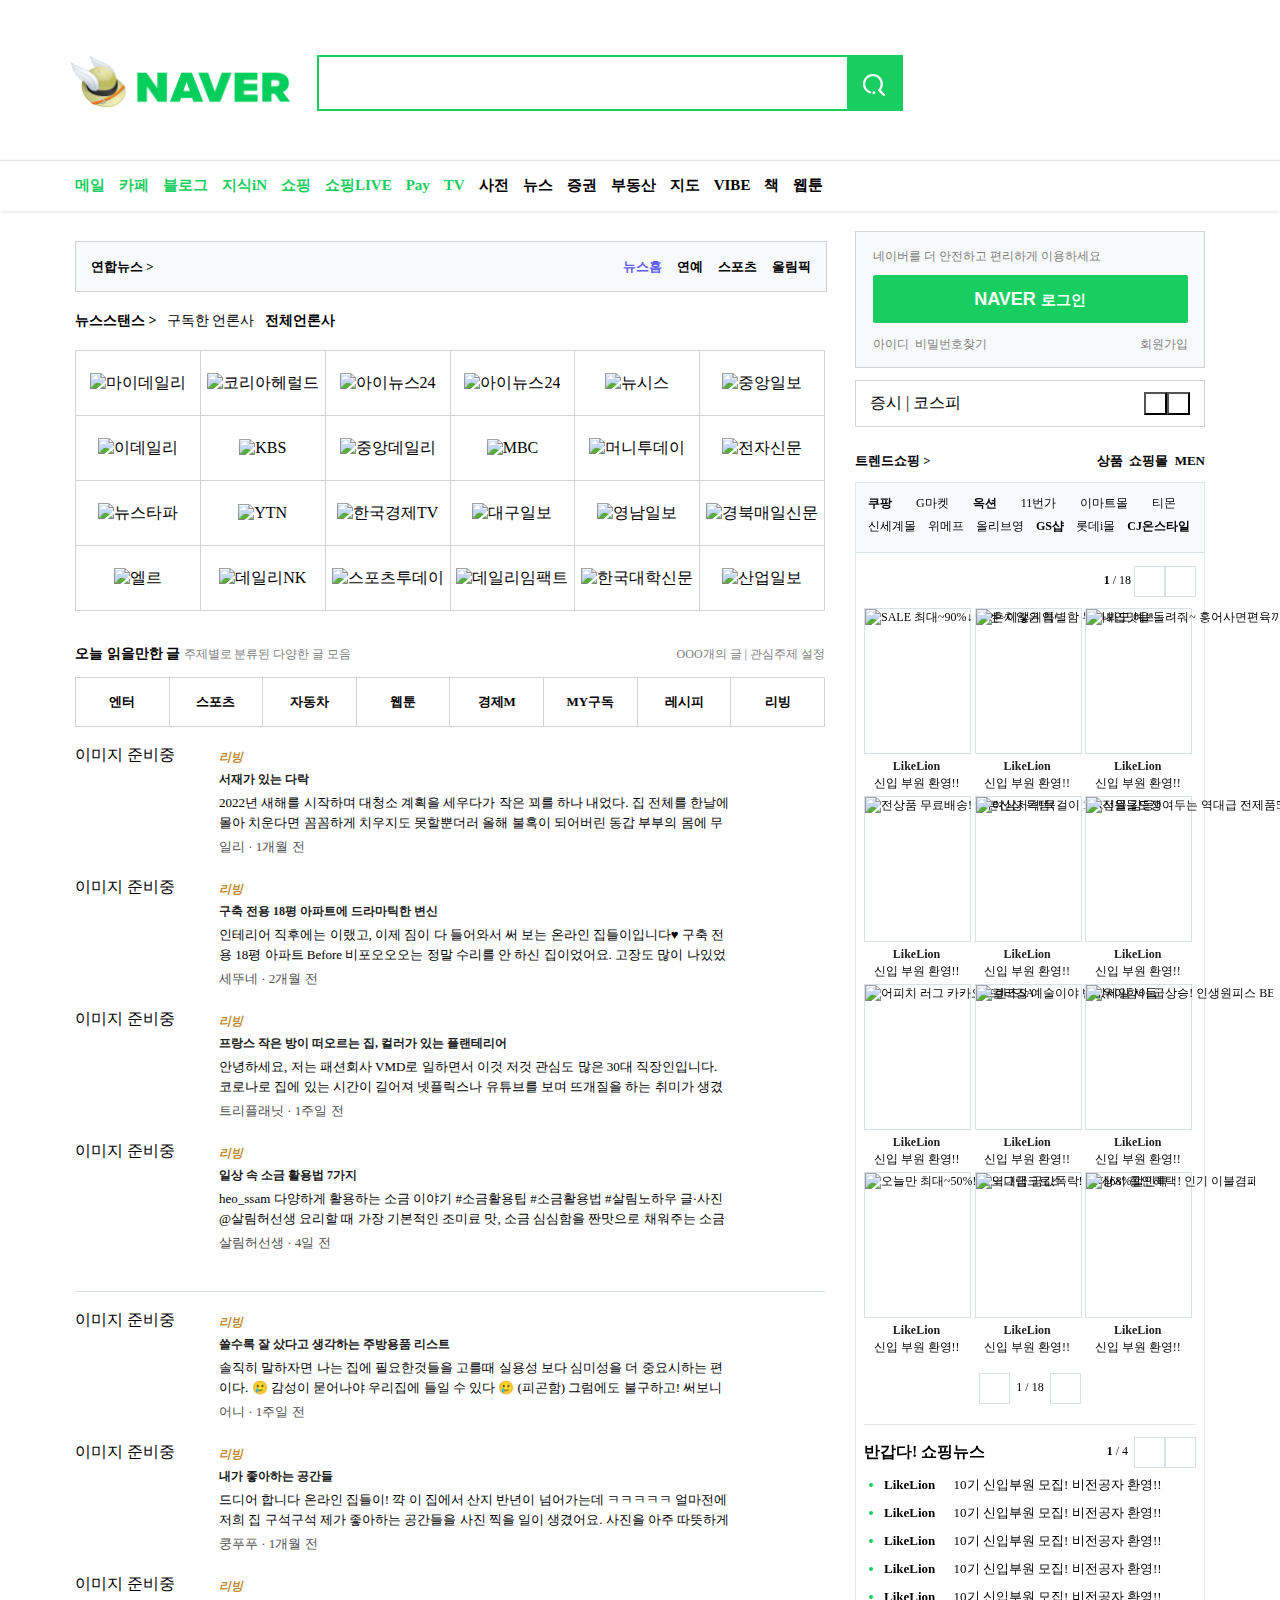
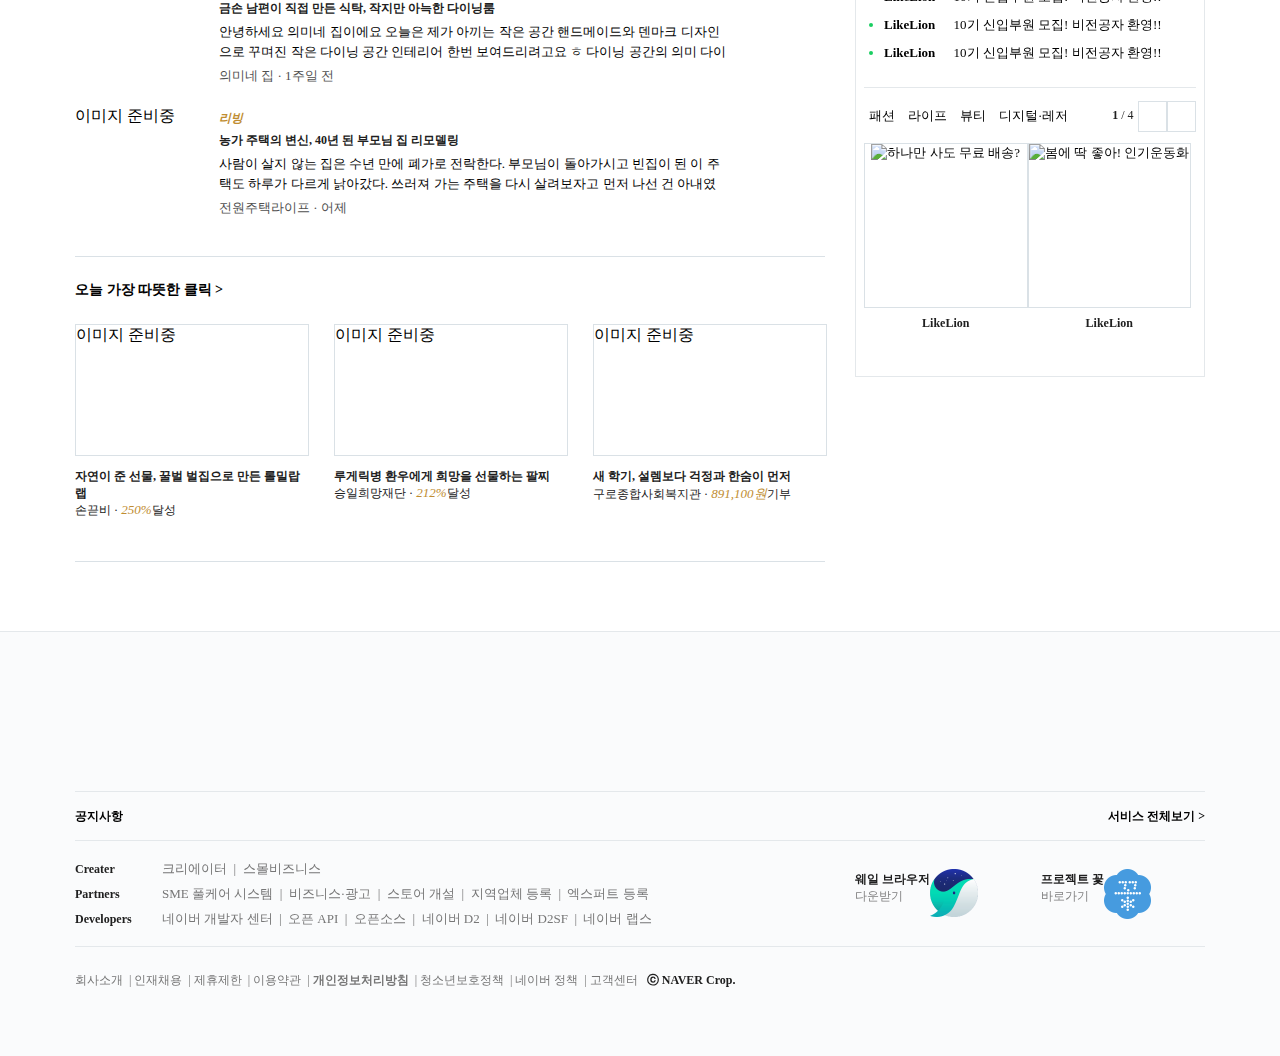
==== index.html @ 1a57a0af "footer underline" ====
<!DOCTYPE html>
<html lang="en">
<head>
    <meta charset="UTF-8">
    <meta http-equiv="X-UA-Compatible" content="IE=edge">
    <meta name="viewport" content="width=device-width, initial-scale=1.0">
    <link rel="stylesheet" href="/css1.css">
    <title>NAVER</title>


</head>
<body>
    <header class="inner">
        <div class="logo_search">
            <div class="logo">
                <img src="images/logo.png" width="222px" height="52px">
            </div>
            <div class="search_bar">
                <input type="text" class="search_input">
                <button class="search_button"><img src="images/search2.png" width="54px" height="54px"></button>
            </div>
        </div>
    </header>
    
    <nav>
        <div class="inner">
            <ul class="nav_container">
                <li class="nav_item"><a href="" style="color:#19ce60; font-weight: bold;">메일</a></li>
                <li class="nav_item"><a href="" style="color:#19ce60; font-weight: bold;">카페</a></li>
                <li class="nav_item"><a href="" style="color:#19ce60; font-weight: bold;">블로그</a></li>
                <li class="nav_item"><a href="" style="color:#19ce60; font-weight: bold;">지식iN</a></li>
                <li class="nav_item"><a href="" style="color:#19ce60; font-weight: bold;">쇼핑</a></li>
                <li class="nav_item"><a href="" style="color:#19ce60; font-weight: bold;">쇼핑LIVE</a></li>
                <li class="nav_item"><a href="" style="color:#19ce60; font-weight: bold;">Pay</a></li>
                <li class="nav_item"><a href="" style="color:#19ce60; font-weight: bold;">TV</a></li>
                <li class="nav_item"><a href="">사전</a></li>
                <li class="nav_item"><a href="">뉴스</a></li>
                <li class="nav_item"><a href="">증권</a></li>
                <li class="nav_item"><a href="">부동산</a></li>
                <li class="nav_item"><a href="">지도</a></li>
                <li class="nav_item"><a href="">VIBE</a></li>
                <li class="nav_item"><a href="">책</a></li>
                <li class="nav_item"><a href="">웹툰</a></li>
            </ul>
        </div>
    </nav>

    <section class="inner">
        <article class="article-left">
            <div class="headline-news">
                <div style="margin: 15px; font-weight: bold;">
                    연합뉴스 >
                </div>
                <div class="headline-menu-container">
                    <ul>
                        <li class="headline-menu"><a href="" style="color: rgb(94, 94, 248);">뉴스홈</a></li>
                        <li class="headline-menu"><a href="">연예</a></li>
                        <li class="headline-menu"><a href="">스포츠</a></li>
                        <li class="headline-menu"><a href="">올림픽</a></li>
                    </ul>
                </div>
            </div>
            <div class="newsstance">
                <a href="">뉴스스탠스 > &nbsp;</a> <a href="">구독한 언론사 &nbsp;</a> <a href="">전체언론사</a>
            </div>
            <div>
                <table class="news-table">
                    <tr>
                       <td><a href=""><img src="https://s.pstatic.net/static/newsstand/2020/logo/light/0604/117.png" height="20" alt="마이데일리" class="news_logo"></a></td><td><a href=""><img src="https://s.pstatic.net/static/newsstand/2020/logo/light/0604/044.png" height="20" alt="코리아헤럴드" class="news_logo"></a></td><td><a href=""><img src="https://s.pstatic.net/static/newsstand/2020/logo/light/0604/031.png" height="20" alt="아이뉴스24" class="news_logo"></a></td><td><a href=""><img src="https://s.pstatic.net/static/newsstand/2020/logo/light/0604/031.png" height="20" alt="아이뉴스24" class="news_logo"></a></td><td><a href=""><img src="https://s.pstatic.net/static/newsstand/2020/logo/light/0604/003.png" height="20" alt="뉴시스" class="news_logo"></a></td><td><a href=""><img src="https://s.pstatic.net/static/newsstand/up/2021/0824/nsd115034872.png" height="20" alt="중앙일보" class="news_logo"></a></td>
                    </tr>
                    <tr>
                        <td><a href=""><img src="https://s.pstatic.net/static/newsstand/2020/logo/light/0604/018.png" height="20" alt="이데일리" class="news_logo"></a></td><td><a href=""><img src="https://s.pstatic.net/static/newsstand/2020/logo/light/0604/056.png" height="20" alt="KBS" class="news_logo"></a></td><td><a href=""><img src="https://s.pstatic.net/static/newsstand/2020/logo/light/0604/330.png" height="20" alt="중앙데일리" class="news_logo"></a></td><td><a href=""><img src="https://s.pstatic.net/static/newsstand/2020/logo/light/0604/214.png" height="20" alt="MBC" class="news_logo"></a></td><td><a href=""><img src="https://s.pstatic.net/static/newsstand/2020/logo/light/0604/008.png" height="20" alt="머니투데이" class="news_logo"></a></td><td><a href=""><img src="https://s.pstatic.net/static/newsstand/2020/logo/light/0604/030.png" height="20" alt="전자신문" class="news_logo"></a></td>
                    </tr>
                    <tr>
                        <td><a href=""><img src="https://s.pstatic.net/static/newsstand/2020/logo/light/0604/930.png" height="20" alt="뉴스타파" class="news_logo"></a></td><td><a href=""><img src="https://s.pstatic.net/static/newsstand/2020/logo/light/0604/052.png" height="20" alt="YTN" class="news_logo"></a></td><td><a href=""><img src="https://s.pstatic.net/static/newsstand/2020/logo/light/0604/215.png" height="20" alt="한국경제TV" class="news_logo"></a></td><td><a href=""><img src="https://s.pstatic.net/static/newsstand/2020/logo/light/0604/936.png" height="20" alt="대구일보" class="news_logo"></a></td><td><a href=""><img src="https://s.pstatic.net/static/newsstand/2020/logo/light/0604/385.png" height="20" alt="영남일보" class="news_logo"></a></td><td><a href=""><img src="https://s.pstatic.net/static/newsstand/2020/logo/light/0604/907.png" height="20" alt="경북매일신문" class="news_logo"></a></td>
                    </tr>
                    <tr>
                        <td><a href=""><img src="https://s.pstatic.net/static/newsstand/2020/logo/light/0604/354.png" height="20" alt="엘르" class="news_logo"></a></td><td><a href=""><img src="https://s.pstatic.net/static/newsstand/2020/logo/light/0604/991.png" height="20" alt="데일리NK" class="news_logo"></a></td><td><a href=""><img src="https://s.pstatic.net/static/newsstand/2020/logo/light/0604/940.png" height="20" alt="스포츠투데이" class="news_logo"></a></td><td><a href=""><img src="https://s.pstatic.net/static/newsstand/up/2021/0819/nsd151219656.png" height="20" alt="데일리임팩트" class="news_logo"></a></td><td><a href=""><img src="https://s.pstatic.net/static/newsstand/2020/logo/light/0604/384.png" height="20" alt="한국대학신문" class="news_logo"></a></td><td><a href=""><img src="https://s.pstatic.net/static/newsstand/2020/logo/light/0604/808.png" height="20" alt="산업일보" class="news_logo"></a></td>
                    </tr>
                </table>
                <!-- <table class="news-table-over">
                    <tr>
                        <a><td><button>구독</button><button>기사보기</button></td></a><a><td></td></a><a><td></td></a><a><td></td></a><a><td></td></a><a><td></td></a>
                    </tr>
                    <tr>
                        <a><td></td></a><a><td></td></a><a><td></td></a><a><td></td></a><a><td></td></a><a><td></td></a>
                    </tr>
                    <tr>
                        <a><td></td></a><a><td></td></a><a><td></td></a><a><td></td></a><a><td></td></a><a><td></td></a>
                    </tr>
                    <tr>
                        <a><td></td></a><a><td></td></a><a><td></td></a><a><td></td></a><a><td></td></a><a><td></td></a>
                    </tr>
                </table> -->
            </div>
            <div class="theme-post">
                <div class="theme-title">
                    <p><strong>오늘 읽을만한 글</strong> <small style="color:#808080;">주제별로 분류된 다양한 글 모음</small></p>
                    <div>
                        <span>OOO개의 글 | </span> <a href="">관심주제 설정</a>
                    </div>
                </div>
                <div>
                    <table class="theme-link">
                        <tr>
                            <td><a href="">엔터</a></td><td><a href="">스포츠</a></td><td><a href="">자동차</a></td><td><a href="">웹툰</a></td><td><a href="">경제M</a></td><td><a href="">MY구독</a></td><td><a href="">레시피</a></td><td><a href="">리빙</a></td>
                        </tr>
                    </table>
                </div>

                <div class="theme-container">
                    <div class="theme-list-wrap">
                        <div class="theme-item">
                            <div class="theme-thumb"><a href=""><img src="https://s.pstatic.net/dthumb.phinf/?src=%22https%3A%2F%2Fs.pstatic.net%2Fshop.phinf%2F20220306_240%2F1646565724147TA6ne_JPEG%2F750_4.jpg%22&amp;type=nf340_228" alt="서재가 있는 다락" width="170" height="114" onerror="this.outerHTML='<span class=\'pm_noimg\'><span class=\'noimg_text\'>이미지 준비중</span></span>'" loading="lazy"></a></div>
                            <a href=""><div class="theme-info">
                                <em class="theme-category">리빙</em>
                                <strong class="title">서재가 있는 다락</strong>
                                <p class="info-contents">2022년 새해를 시작하며 대청소 계획을 세우다가 작은 꾀를 하나 내었다. 집 전체를 한날에 몰아 치운다면 꼼꼼하게 치우지도 못할뿐더러 올해 불혹이 되어버린 동갑 부부의 몸에 무리가 갈 것이 빤 한일. 하여, 1월 한 달간 모든 주말의 하루를 청소의 날로 지정하고 층별로 나눠 청소를 하는 계획이다. 불과 1년 전의 불같은 성격의 나였다면 그런 긴 계획은 생</p>
                                <div class="source-box">
                                    <span class="source-inner">일리 ·</span>
                                    <span class="date">1개월 전</span>
                                </div>
                            </div></a>
                        </div>

                        <div class="theme-item">
                            <div class="theme-thumb"><a href=""><img src="https://s.pstatic.net/dthumb.phinf/?src=%22https%3A%2F%2Fs.pstatic.net%2Fshop.phinf%2F20220228_220%2F1646055186152j78HI_JPEG%2F336_48.jpg%22&amp;type=nf340_228" alt="구축 전용 18평 아파트의 드라마틱한 변신" width="170" height="114" onerror="this.outerHTML='<span class=\'pm_noimg\'><span class=\'noimg_text\'>이미지 준비중</span></span>'" loading="lazy"></a></div>
                            <a href=""><div class="theme-info">
                                <em class="theme-category">리빙</em>
                                <strong class="title">구축 전용 18평 아파트에 드라마틱한 변신</strong>
                                <p class="info-contents">인테리어 직후에는 이랬고, 이제 짐이 다 들어와서 써 보는 온라인 집들이입니다♥ 구축 전용 18평 아파트 Before 비포오오오는 정말 수리를 안 하신 집이었어요. 고장도 많이 나있었고, 지금까지 고치고 있습니다^^;; 구축 사실 때 주의할 점들도 다른 포스팅에 있으니 호옥시라도 구축 매수 예정이신 분들은 주의사항 열심히 찾아보시길 바랍니다!! 작지만 힐링</p>
                                <div class="source-box">
                                    <span class="source-inner">세뚜네 ·</span>
                                    <span class="date">2개월 전</span>
                                </div>
                            </div></a>
                        </div>

                        <div class="theme-item">
                            <div class="theme-thumb"><a href=""><img src="https://s.pstatic.net/dthumb.phinf/?src=%22https%3A%2F%2Fs.pstatic.net%2Fshop.phinf%2F20220306_80%2F1646564006684PDlHa_JPEG%2F336_14.jpg%22&amp;type=nf340_228" alt="프랑스 작은 방이 떠오르는 집, 컬러가 있는 플랜테리어" width="170" height="114" onerror="this.outerHTML='<span class=\'pm_noimg\'><span class=\'noimg_text\'>이미지 준비중</span></span>'" loading="lazy"></a></div>
                            <a href=""><div class="theme-info">
                                <em class="theme-category">리빙</em>
                                <strong class="title">프랑스 작은 방이 떠오르는 집, 컬러가 있는 플랜테리어</strong>
                                <p class="info-contents">안녕하세요, 저는 패션회사 VMD로 일하면서 이것 저것 관심도 많은 30대 직장인입니다. 코로나로 집에 있는 시간이 길어져 넷플릭스나 유튜브를 보며 뜨개질을 하는 취미가 생겼어요. 유튜브도 운영하고 있어서 간간히 영상편집도 하고요.· Life with Trees · 프랑스 작은 방이 떠오르는 집, 좋아하는 색 가득! 플랜테리어컬러감</p>
                                <div class="source-box">
                                    <span class="source-inner">트리플래닛 ·</span>
                                    <span class="date">1주일 전</span>
                                </div>
                            </div></a>
                        </div>

                        <div class="theme-item">
                            <div class="theme-thumb"><a href=""><img src="https://s.pstatic.net/dthumb.phinf/?src=%22https%3A%2F%2Fs.pstatic.net%2Fshop.phinf%2F20220306_13%2F1646567129464LXXah_JPEG%2F750_10.jpg%22&amp;type=nf340_228" alt="일상 속 소금 활용법 7가지" width="170" height="114" onerror="this.outerHTML='<span class=\'pm_noimg\'><span class=\'noimg_text\'>이미지 준비중</span></span>'" loading="lazy"></a></div>
                            <a href=""><div class="theme-info">
                                <em class="theme-category">리빙</em>
                                <strong class="title">일상 속 소금 활용법 7가지</strong>
                                <p class="info-contents">heo_ssam 다양하게 활용하는 소금 이야기 #소금활용팁 #소금활용법 #살림노하우 글·사진 @살림허선생 요리할 때 가장 기본적인 조미료 맛, 소금 심심함을 짠맛으로 채워주는 소금은 한식에서 빠질 수 없는 조미료예요. 김치를 만들 때도 물론이고, 소금은 음식의 간을 맞추는 데만 사용되는 것이 아니라 다양한 곳에서 활용하기 좋아요. 제가 살림과 일상 속에서 </p>
                                <div class="source-box">
                                    <span class="source-inner">살림허선생 ·</span>
                                    <span class="date">4일 전</span>
                                </div>
                            </div></a>
                        </div>
                    </div>

                    <div class="theme-list-wrap">
                        <div class="theme-item">
                            <div class="theme-thumb"><a href=""><img src="https://s.pstatic.net/dthumb.phinf/?src=%22https%3A%2F%2Fs.pstatic.net%2Fshop.phinf%2F20220306_88%2F1646565848551xdt0M_JPEG%2F336_20.jpg%22&amp;type=nf340_228" alt="쓸수록 잘 샀다고 생각하는 주방용품 리스트" width="170" height="114" onerror="this.outerHTML='<span class=\'pm_noimg\'><span class=\'noimg_text\'>이미지 준비중</span></span>'" loading="lazy"></a></div>
                            <a href=""><div class="theme-info">
                                <em class="theme-category">리빙</em>
                                <strong class="title">쓸수록 잘 샀다고 생각하는 주방용품 리스트</strong>
                                <p class="info-contents">솔직히 말하자면 나는 집에 필요한것들을 고를때 실용성 보다 심미성을 더 중요시하는 편이다. 🥲 감성이 묻어나야 우리집에 들일 수 있다 🥲 (피곤함) 그럼에도 불구하고! 써보니 실용성도 좋아서 "쓸수록 잘샀다"고 생각하는 #내돈내산 #감성가득 주방용품 5개를 꼽아봤다 🤍 에바솔로 소테팬, 소스팬 화이트팬을 찾아해매다 구매하게 된 에바솔로 소스, 소테..</p>
                                <div class="source-box">
                                    <span class="source-inner">어니 ·</span>
                                    <span class="date">1주일 전</span>
                                </div>
                            </div></a>
                        </div>

                        <div class="theme-item">
                            <div class="theme-thumb"><a href=""><img src="https://s.pstatic.net/dthumb.phinf/?src=%22https%3A%2F%2Fs.pstatic.net%2Fshop.phinf%2F20220306_249%2F1646493509564bW1XY_JPEG%2F750_7.jpg%22&amp;type=nf340_228" alt="내가 좋아하는 공간들" width="170" height="114" onerror="this.outerHTML='<span class=\'pm_noimg\'><span class=\'noimg_text\'>이미지 준비중</span></span>'" loading="lazy"></a></div>
                            <a href=""><div class="theme-info">
                                <em class="theme-category">리빙</em>
                                <strong class="title">내가 좋아하는 공간들</strong>
                                <p class="info-contents">드디어 합니다 온라인 집들이! 꺅 이 집에서 산지 반년이 넘어가는데 ㅋㅋㅋㅋㅋ 얼마전에 저희 집 구석구석 제가 좋아하는 공간들을 사진 찍을 일이 생겼어요. 사진을 아주 따뜻하게 잘 찍는 동생덕분에 이쁜 사진들로 늦게나마 온라인 집들이를 할 수 있게되었습니다 와아아아아아~~~! 안방&amp;안방 화장실 안방은 전체적으로 베이지톤이에요. 바닥이 베이지니까 자연스럽게 </p>
                                <div class="source-box">
                                    <span class="source-inner">쿵푸푸 ·</span>
                                    <span class="date">1개월 전</span>
                                </div>
                            </div></a>
                        </div>

                        <div class="theme-item">
                            <div class="theme-thumb"><a href=""><img src="https://s.pstatic.net/dthumb.phinf/?src=%22https%3A%2F%2Fs.pstatic.net%2Fshop.phinf%2F20220305_65%2F1646481754287Oq75a_JPEG%2F336_12.jpg%22&amp;type=nf340_228" alt="금손 남편이 직접 만든 식탁, 작지만 아늑한 다이닝룸  " width="170" height="114" onerror="this.outerHTML='<span class=\'pm_noimg\'><span class=\'noimg_text\'>이미지 준비중</span></span>'" loading="lazy"></a></div>
                            <a href=""><div class="theme-info">
                                <em class="theme-category">리빙</em>
                                <strong class="title">금손 남편이 직접 만든 식탁, 작지만 아늑한 다이닝룸</strong>
                                <p class="info-contents">안녕하세요 의미네 집이에요 오늘은 제가 아끼는 작은 공간 핸드메이드와 덴마크 디자인으로 꾸며진 작은 다이닝 공간 인테리어 한번 보여드리려고요 ㅎ 다이닝 공간의 의미 다이닝 공간은 여러분들에게 어떤 의미인가요? 사실 저희 부부는 맞벌이에 여러가지 사정으로 바쁘다보니 많은 시간을 함께하지 못하는 편이에요 그래서 하루 일과를 끝마치고 돌아와 함께하는 저녁식사에.</p>
                                <div class="source-box">
                                    <span class="source-inner">의미네 집 ·</span>
                                    <span class="date">1주일 전</span>
                                </div>
                            </div></a>
                        </div>

                        <div class="theme-item">
                            <div class="theme-thumb"><a href=""><img src="https://s.pstatic.net/dthumb.phinf/?src=%22https%3A%2F%2Fs.pstatic.net%2Fshop.phinf%2F20220305_93%2F1646489198169Kwu0H_JPEG%2F336_13.jpg%22&amp;type=nf340_228" alt="농가 주택의 변신, 40년 된 부모님 집 리모델링 " width="170" height="114" onerror="this.outerHTML='<span class=\'pm_noimg\'><span class=\'noimg_text\'>이미지 준비중</span></span>'" loading="lazy"></a></div>
                            <a href=""><div class="theme-info">
                                <em class="theme-category">리빙</em>
                                <strong class="title">농가 주택의 변신, 40년 된 부모님 집 리모델링</strong>
                                <p class="info-contents">사람이 살지 않는 집은 수년 만에 폐가로 전락한다. 부모님이 돌아가시고 빈집이 된 이 주택도 하루가 다르게 낡아갔다. 쓰러져 가는 주택을 다시 살려보자고 먼저 나선 건 아내였다. 글 사진 백홍기 기자 취재협조 더하우스 인테리어HOUSE NOTE DATA 위치 전북 정읍시 입암면 건축구조 중량 목구조 건축규모 단층 주택 대지면적 1200.00㎡(362</p>
                                <div class="source-box">
                                    <span class="source-inner">전원주택라이프 ·</span>
                                    <span class="date">어제</span>
                                </div>
                            </div></a>
                        </div>
                    </div>

                    <div class="theme-bottom-title">
                        <a href="">오늘 가장 따뜻한 클릭 > </a>
                    </div>
                    <div class="theme-bottom-media">
                        <a href=""><div class="media-contents">
                            <div class="media-thumb">
                                <img src="https://happybean-phinf.pstatic.net/20220223_160/1645606051084pq2s6_JPEG/mm.jpg?type=f464_260" alt="자연이 준 선물, 꿀벌 벌집으로 만든 롤밀랍랩" width="232" height="130" onerror="this.outerHTML='<span class=\'pm_noimg\'><span class=\'noimg_text\'>이미지 준비중</span></span>'">
                            </div>
                            <div class="media-info">
                                <stong class="title">자연이 준 선물, 꿀벌 벌집으로 만든 롤밀랍랩</stong>
                                <div>
                                <span>손끋비 ·</span>
                                <em>250%</em><span>달성</span>
                                </div>
                            </div>
                        </div></a>
                        <a href=""><div class="media-contents">
                            <div class="media-thumb">
                                <img src="https://happybean-phinf.pstatic.net/20220303_197/1646276317897ltxcu_JPEG/EBB8B8ED-A4ECB4EB-28129.jpg?type=f464_260" alt="루게릭병 환우에게 희망을 선물하는 팔찌" width="232" height="130" onerror="this.outerHTML='<span class=\'pm_noimg\'><span class=\'noimg_text\'>이미지 준비중</span></span>'">
                            </div>
                            <div class="media-info">
                                <stong class="title">루게릭병 환우에게 희망을 선물하는 팔찌</stong>
                                <div>
                                <span>승일희망재단 ·</span>
                                <em>212%</em><span>달성</span>
                                </div>
                            </div>
                        </div></a>
                        <a href=""><div class="media-contents">
                            <div class="media-thumb">
                                <img src="https://happybean-phinf.pstatic.net/20220121_129/1642725447288O0rV5_JPEG/jerry-wang-0qmXPnZKeLU-unsplash.jpg?type=f464_260" alt="새 학기, 설렘보다 걱정과 한숨이 먼저" width="232" height="130" onerror="this.outerHTML='<span class=\'pm_noimg\'><span class=\'noimg_text\'>이미지 준비중</span></span>'">
                            </div>
                            <div class="media-info">
                                <stong class="title">새 학기, 설렘보다 걱정과 한숨이 먼저</stong>
                                <div>
                                <span>구로종합사회복지관 ·</span>
                                <em>891,100원</em><span>기부</span>
                                </div>
                            </div>
                        </div></a>
                    </div>
                </div>
            </div>      
        </article>


        <article class="article-right">
            <div class="login-box">
                <div style="width:315px; height:16px; margin: 0 auto; margin-top: 16px; color: #808080;">
                    <a href="">네이버를 더 안전하고 편리하게 이용하세요</a>
                </div>
                <div class="Naver-login">
                    <a href=""><p>NAVER <small>로그인</small></p></a>
                </div>
                <div class="login-bottom">
                    <a href="" class="find">아이디 &nbsp;</a><a href="" class="find">비밀번호찾기</a>
                    <a href="" class="signup">회원가입</a>
                </div>
            </div>
            <div class="stock-box">
                <div><span>증시 | </span> <span>코스피</span></div>
                <div><button></button><button></button></div>
            </div>

            <div class="shop-header">
                <div><a href="">트렌드쇼핑 > </a></div>
                <div><a href="">상품</a>&nbsp;&nbsp;<a href="">쇼핑몰</a>&nbsp;&nbsp;<a href="">MEN</a></div>
            </div>

            <div class="shop-content">
                <div class="group-mall">
                    <div class="mall-area">
                        <a href=""><strong>쿠팡</strong></a><span class="ls12"></span><a href="">G마켓</a><span class="ls12"></span><a href=""><strong>옥션</strong></a><span class="ls12"></span><a href="">11번가</a><span class="ls12"></span><a href="">이마트몰</a><span class="ls12"></span><a href="">티몬</a>
                    </div>
                    <div class="mall-area">
                        <a href="">신세계몰</a><span class="ls6"></span><a href="">위메프</a><span class="ls6"></span><a href="">올리브영</a><span class="ls6"></span><a href=""><strong>GS샵</strong></a><span class="ls6"></span><a href="">롯데i몰</a><span class="ls6"></span><a href=""><strong>CJ온스타일</strong></a>
                    </div>
                </div>

                <div class="group-goods">
                    <div class="shop-control"><div class="num-box"><strong>1</strong> / 18</div>&nbsp;<a href="" class="page-button"></a><a href="" class="page-button"></a></div>

                    <div class="goods-item"><div class="thumb-box"><img src="https://s.pstatic.net/shopping.phinf/20220302_6/8dad4e2f-ca74-4315-aa77-19386a9f8d88.jpg?type=f214_292" lazyimg="https://s.pstatic.net/shopping.phinf/20220302_6/8dad4e2f-ca74-4315-aa77-19386a9f8d88.jpg?type=f214_292" width="107" height="146" alt="SALE 최대~90%↓ 봄엔~이렇게입어~"></div><p class="title-box"><span class="title">LikeLion</span><span>신입 부원 환영!!</span></p></div><div class="goods-item"><div class="thumb-box"><img src="https://s.pstatic.net/shopping.phinf/20220303_15/9de79d59-da58-4c23-8578-7d3eefcf5865.jpg?type=f214_292" lazyimg="https://s.pstatic.net/shopping.phinf/20220303_15/9de79d59-da58-4c23-8578-7d3eefcf5865.jpg?type=f214_292" width="107" height="146" alt="흔치않은 특별함 누가봐도 예쁘대"></div><p class="title-box"><span class="title">LikeLion</span><span>신입 부원 환영!!</span></p></div><div class="goods-item"><div class="thumb-box"><img src="https://s.pstatic.net/shopping.phinf/20220224_15/3992a5f6-4554-4141-af86-f173120015d9.jpg?type=f214_292" lazyimg="https://s.pstatic.net/shopping.phinf/20220224_15/3992a5f6-4554-4141-af86-f173120015d9.jpg?type=f214_292" width="107" height="146" alt="내입맛을 돌려줘~ 홍어사면편육까지"></div><p class="title-box"><span class="title">LikeLion</span><span>신입 부원 환영!!</span></p></div>
                    <div class="goods-item"><div class="thumb-box"><img src="https://s.pstatic.net/shopping.phinf/20220304_5/c6a8b86f-1f51-4e2d-bf5f-b2055b45d054.jpg?type=f214_292" lazyimg="https://s.pstatic.net/shopping.phinf/20220304_5/c6a8b86f-1f51-4e2d-bf5f-b2055b45d054.jpg?type=f214_292" width="107" height="146" alt="전상품 무료배송! 예쁜신상 득템해~"></div><p class="title-box"><span class="title">LikeLion</span><span>신입 부원 환영!!</span></p></div><div class="goods-item"><div class="thumb-box"><img src="https://s.pstatic.net/shopping.phinf/20220303_8/eca6dd4f-569a-4336-852b-55674bbc08a4.jpg?type=f214_292" lazyimg="https://s.pstatic.net/shopping.phinf/20220303_8/eca6dd4f-569a-4336-852b-55674bbc08a4.jpg?type=f214_292" width="107" height="146" alt="여심저격!목걸이 14K선물 감동이야"></div><p class="title-box"><span class="title">LikeLion</span><span>신입 부원 환영!!</span></p></div><div class="goods-item"><div class="thumb-box"><img src="https://s.pstatic.net/shopping.phinf/20220211_13/bab079c9-5d22-4242-9e74-8fb6f9840cfc.jpg?type=f214_292" width="107" height="146" alt="직원들도쟁여두는 역대급 전제품50%"></div><p class="title-box"><span class="title">LikeLion</span><span>신입 부원 환영!!</span></p></div>
                    <div class="goods-item"><div class="thumb-box"><img src="https://s.pstatic.net/shopping.phinf/20220217_27/662178f1-1b94-49d7-ad19-38f8d6b5bdd5.jpg?type=f214_292" lazyimg="https://s.pstatic.net/shopping.phinf/20220217_27/662178f1-1b94-49d7-ad19-38f8d6b5bdd5.jpg?type=f214_292" width="107" height="146" alt="어피치 러그 카카오프렌즈SALE"></div><p class="title-box"><span class="title">LikeLion</span><span>신입 부원 환영!!</span></p></div><div class="goods-item"><div class="thumb-box"><img src="https://s.pstatic.net/shopping.phinf/20220228_13/8b7ddda9-ee29-42aa-8d08-e48093b6686e.jpg?type=f214_292" width="107" height="146" alt="컬러감 예술이야 반값세일 서둘러~"></div><p class="title-box"><span class="title">LikeLion</span><span>신입 부원 환영!!</span></p></div><div class="goods-item"><div class="thumb-box"><img src="https://s.pstatic.net/shopping.phinf/20220304_10/0f971ad2-e2ee-4bfe-85de-8c2c75713a4c.jpg?type=f214_292" lazyimg="https://s.pstatic.net/shopping.phinf/20220304_10/0f971ad2-e2ee-4bfe-85de-8c2c75713a4c.jpg?type=f214_292" width="107" height="146" alt="우아함이 급상승! 인생원피스 BEST"></div><p class="title-box"><span class="title">LikeLion</span><span>신입 부원 환영!!</span></p></div>
                    <div class="goods-item"><div class="thumb-box"><img src="https://s.pstatic.net/shopping.phinf/20220204_5/3386da39-3104-4ee4-8a5d-b2b2e6164820.jpg?type=f214_292" width="107" height="146" alt="오늘만 최대~50%! 모노그램크로스백"></div><p class="title-box"><span class="title">LikeLion</span><span>신입 부원 환영!!</span></p></div><div class="goods-item"><div class="thumb-box"><img src="https://s.pstatic.net/shopping.phinf/20220225_27/c3e14907-7dbb-4951-a785-02887ca1d1f9.jpg?type=f214_292" width="107" height="146" alt="역대급 금값폭락! 최대68%할인특가!"></div><p class="title-box"><span class="title">LikeLion</span><span>신입 부원 환영!!</span></p></div><div class="goods-item"><div class="thumb-box"><img src="https://s.pstatic.net/shopping.phinf/20220124_7/efc76d4b-23cf-4f3b-a552-a17b2908cdc0.jpg?type=f214_292" width="107" height="146" alt="상시 할인혜택! 인기 이불겸패드"></div><p class="title-box"><span class="title">LikeLion</span><span>신입 부원 환영!!</span></p></div>

                    <div class="shop-page"><a href="" class="page-button"></a><div class="num-box"> &nbsp; 1 / 18 &nbsp;</div> <a href="" class="page-button"></a></div>
                </div>

                <div class="group-event">
                    <div class="event-title">
                        <div><strong>반갑다! 쇼핑뉴스</strong></div>
                        <div class="event-control"><div class="num-box"> <strong>1</strong> / 4 &nbsp;</div><a href="" class="page-button"></a><a href="" class="page-button"></a></div>
                    </div>
                    <ul>
                        <li class="event-list"><a href=""><strong>LikeLion</strong>  <span>10기 신입부원 모집! 비전공자 환영!!</span> </a></li>
                        <li class="event-list"><a href=""><strong>LikeLion</strong>  <span>10기 신입부원 모집! 비전공자 환영!!</span> </a></li>
                        <li class="event-list"><a href=""><strong>LikeLion</strong>  <span>10기 신입부원 모집! 비전공자 환영!!</span> </a></li>
                        <li class="event-list"><a href=""><strong>LikeLion</strong>  <span>10기 신입부원 모집! 비전공자 환영!!</span> </a></li>
                        <li class="event-list"><a href=""><strong>LikeLion</strong>  <span>10기 신입부원 모집! 비전공자 환영!!</span> </a></li>
                        <li class="event-list"><a href=""><strong>LikeLion</strong>  <span>10기 신입부원 모집! 비전공자 환영!!</span> </a></li>
                        <li class="event-list"><a href=""><strong>LikeLion</strong>  <span>10기 신입부원 모집! 비전공자 환영!!</span> </a></li>
                    </ul>
                </div>

                <div class="group-plus">
                    <div class="plus-title">
                        <div class="plus-category">
                            <a href="">패션</a><a href="">라이프</a><a href="">뷰티</a><a href="">디지털·레저</a>
                        </div>
                        <div class="event-control"><div class="num-box"> <strong>1</strong> / 4 &nbsp;</div><a href="" class="page-button"></a><a href="" class="page-button"></a></div>
                    </div>
                    <div class="plus-area">
                        <div class="plus-item"><img src="https://s.pstatic.net/shopping.phinf/20220218_2/d33ae608-8e6e-47e0-ab3e-5b47d2d07873.jpg" lazyimg="https://s.pstatic.net/shopping.phinf/20220218_2/d33ae608-8e6e-47e0-ab3e-5b47d2d07873.jpg" width="163" height="163" alt="하나만 사도 무료 배송?"></div>
                        <span class="title">LikeLion</span>
                    </div>
                    <div class="plus-area">
                        <div class="plus-item"><img src="https://s.pstatic.net/shopping.phinf/20220304_2/449fbc61-20ee-4de0-b6ac-01b3bc7d3c76.jpg" lazyimg="https://s.pstatic.net/shopping.phinf/20220304_2/449fbc61-20ee-4de0-b6ac-01b3bc7d3c76.jpg" width="163" height="163" alt="봄에 딱 좋아! 인기운동화"></div>
                        <span class="title">LikeLion</span>
                    </div>
                </div>
            </div>
        </article>
    </section>

    <footer>
        <div class="footer-inner">
            <div class="ad"></div>
            <div class="notice-area"><a href="">공지사항</a> <a href="">서비스 전체보기 ></a></div>
            <div class="partner-box-wrap">
                <div class="partner-box">
                    <h3 class="title">Creater</h3>
                    <a href="">크리에이터&nbsp;&nbsp;</a>
                    <a href="">|&nbsp;&nbsp;스몰비즈니스</a>
                </div>
                <div class="partner-box">
                    <h3 class="title">Partners</h3>
                    <a href="">SME 풀케어 시스템&nbsp;&nbsp;</a>
                    <a href="">|&nbsp;&nbsp;비즈니스·광고&nbsp;&nbsp;</a>
                    <a href="">|&nbsp;&nbsp;스토어 개설&nbsp;&nbsp;</a>
                    <a href="">|&nbsp;&nbsp;지역업체 등록&nbsp;&nbsp;</a>
                    <a href="">|&nbsp;&nbsp;엑스퍼트 등록</a>
                </div>
                <div class="partner-box">
                    <h3 class="title">Developers</h3>
                    <a href="">네이버 개발자 센터&nbsp;&nbsp;</a>
                    <a href="">|&nbsp;&nbsp;오픈 API&nbsp;&nbsp;</a>
                    <a href="">|&nbsp;&nbsp;오픈소스&nbsp;&nbsp;</a>
                    <a href="">|&nbsp;&nbsp;네이버 D2&nbsp;&nbsp;</a>
                    <a href="">|&nbsp;&nbsp;네이버 D2SF&nbsp;&nbsp;</a>
                    <a href="">|&nbsp;&nbsp;네이버 랩스&nbsp;&nbsp;</a>
                </div>
            </div>

            <div class="service-wrap">
                <div class="service-box">
                    <div><strong class="title">웨일 브라우저</strong><a href="">다운받기</a></div>
                    <a href=""><img src="[data-uri]" alt="웨일" width="48" height="48"></a>
                </div>
                <div class="service-box">
                    <div><strong class="title">프로젝트 꽃</strong><a href="">바로가기</a></div>
                    <a href=""><img src="[data-uri]" alt="꽃" width="47" height="50"></a>
                </div>
            </div>

            <div class="crop-area">
                <a href="">회사소개&nbsp;</a>
                <a href="">|&nbsp;인재채용&nbsp;</a>
                <a href="">|&nbsp;제휴제한&nbsp;</a>
                <a href="">|&nbsp;이용약관&nbsp;</a>
                <a href="">|&nbsp;<strong>개인정보처리방침</strong>&nbsp;</a>
                <a href="">|&nbsp;청소년보호정책&nbsp;</a>
                <a href="">|&nbsp;네이버 정책&nbsp;</a>
                <a href="">|&nbsp;고객센터&nbsp;</a>
                <a href="" style="color:#202020;">&nbsp;<strong>ⓒ NAVER Crop.</strong></a>
            </div>
        </div>
    </footer>
</body>
</html>
---- css1.css ----
body {
    width: 100%;
    /* height: 100vh; */
    border: 0;
    margin: 0;
    padding: 0;
}

.inner {
    width: 1130px;
    margin: 0 auto;
    position: relative;
}

header {
    height: 160px;
    position: relative;
    margin-bottom: 20px;

}

nav{
    height: 50px;
    position: relative;
    box-shadow: 0 1px 3px 0 rgb(0 0 0 / 12%);
    border-top: 1px solid #e4e8eb;
}

section {
    width: 1190px;
    height: 2000px;
    position: relative;
}

footer {
    height: 424px;
    background-color: #fafbfc;
    border-top: 1px solid #e4e8eb;
    margin-top: 20px;
}

.logo_search {
    height: 55px;
    width: 1000px;
    position: absolute;
    top: 50%;
    left: 50%;
    margin-top: -25px;
    margin-left: -570px;
    
}

a {
    text-decoration: none;
}
a:link{
    color:#000;
}
a:visited{
    color:#000;
}

.logo {
    float: left;
    margin-right: 25px;
}

.search_bar {
    height: 52px;
    width: 582px;
    border: 2px solid #19ce60;
    background: #fff;
    float: left;
}

.search_input {
    font-size: 25px;
    width: 325px;
    padding: 10px;
    border: 0px;
    outline: none;
    float: left;
}

.search_button {
    width: 54px;
    height: 54px;
    border: 0px;
    background: #19ce60;
    outline: none;
    float: right;
    color: #fff;
    padding: 0;
    margin: 0 auto;
}

.nav_container {
    margin: 0;
    padding: 0;
    background-color: none;
    list-style-type: none;
    display: flex;
    flex-direction: row;
    position: absolute;
    font-weight: bold;

}

.nav_item {
    padding-top: 15px;
    padding-bottom: 15px;
    padding-right: 14px;
    cursor: pointer;
}

.nav_item a {
    text-align: center;
    text-decoration: none;
    color: black;
    font-size: 15px;
}

.article-left {
    width: 750px;
    height: 1500px;
    margin: 0;
    float:left;
}

.headline-news {
    width: 750px;
    height: 49px;
    background-color: #f7f9fa;
    border: 1px solid lightgray;
    position: relative;
    margin-top: 4%;
    display: flex;
    align-items: center;
    font-size: 13px;
}

.headline-menu-container {
    margin: 0;
    padding: 0;
    position: absolute;
    right: 0;
    
}

.headline-menu-container ul {
    list-style-type: none;
    display: flex;
}

.headline-menu {
    padding-right: 15px;
    
}

.headline-menu a {
    text-align: center;
    text-decoration: none;
    color: black;
    font-weight: bold;
}

.news-table {
    border: 1px solid lightgray;
    border-collapse: collapse;
}

 /* .news-table button {
    display: none; 
} */



.news-table td {
    width: 125px;
    height: 64px;
    border: 1px solid lightgray;
    padding: 0px;
    text-align: center;
}


/*  .news-table-over {
    
    border: 1px solid lightgray;
    border-collapse: collapse;
    position: absolute;
    background-color: #f7f9fa;
    top: 139px;
    display: none;
}

.news-table-over td{
    border: 1px solid lightgray;
    width: 124px;
    height: 64px;
    padding: 0px;
} */

.news-table td:hover {
    background-color: #f7f9fa;
}

.newsstance {
    margin: 20px 0px;
    font-size: 14px;
}
.newsstance a{
    color: #000;
}
.newsstance a:nth-child(2n+1){
    font-weight: bold;
}

.theme-post {
    height: 1500px;
}
.theme-title {
    height: 16px;
    font-size: 14px;
    display: flex;
    align-items: center;
    justify-content: space-between;
    margin-top: 35px;
    margin-bottom: 15px;
}
.theme-title a {
    font-size: 12px;
    color: #808080;
}
.theme-title div {
    font-size: 12px;
    color: #808080;
}
.theme-link {
    border: 1px solid lightgray;
    border-collapse: collapse;
    font-size: 13px;
    font-weight: bold;
}
.theme-link td{
    width: 93px;
    height: 48px;
    border: 1px solid lightgray;
    padding: 0px;
    text-align: center;
}
.theme-link td a {
    color: #000;
    display: block;
    line-height: 48px;
}
.theme-link td:nth-child(1) a:hover{
    color: #e65da0;
}
.theme-link td:nth-child(2) a:hover{
    color: #0147b5;
}
.theme-link td:nth-child(3) a:hover{
    color: #4a94e1;
}
.theme-link td:nth-child(4) a:hover{
    color: #66c971;
}
.theme-link td:nth-child(5) a:hover{
    color: #35ae5e;
}
.theme-link td:nth-child(6) a:hover{
    color: #5290ff;
}
.theme-link td:nth-child(7) a:hover{
    color: #ebaa00;
}
.theme-link td:nth-child(8) a:hover{
    color: #c08d31;
}

.theme-container{
    height: 1500px;

}
.theme-list-wrap{
    height: 546px;
    border-bottom: 1px solid #dae1e6;
    /* padding: 18px 0px; */
}

.theme-item{
    width: 750px;
    height: 114px;
    display: flex;
    margin-top: 18px;
}

.theme-thumb{
    width: 170px;
    height: 114px;
}
.theme-info{
    width: 559px;
    height: 106px;
    display: block;
    font-size: 13px;
    overflow: hidden;
    margin-left: 20px;
    padding: 4px 47px 0px 0px;
}
.theme-info em{
    color: #c08d31;
    font-weight: 700;
    font-size: 12px;
    margin-bottom: 5px;
}
.theme-info strong:hover{
    text-decoration: underline;
}

.theme-category{
    display: block;
}
.info-contents{
    width: 512px;
    height: 40px;
    overflow: hidden;
    text-overflow: ellipsis;
    margin: 0px;
    line-height: 20px;
    max-height: 40px;
    margin-top: 5px;
    font-size: 13px;
}
.source-box{
    margin-top: 5px;
    color: #505050;
}

.theme-bottom-title{
    height:25px;
    padding: 24px 0px 0px;
    font-size: 14px;
    font-weight: 700;
}
.theme-bottom-title :hover{
    text-decoration: underline;
}
.theme-bottom-media {
    height: 195px;
    padding: 18px 0px 42px;
    color: #202020;
    display: flex;
    border-bottom: 1px solid #dae1e6;
    justify-content: space-between;
}
.media-contents{
    width: 232px;
    height: 205px;
}
.media-thumb{
    width:232px;
    height: 130px;
    border: 1px solid #dae1e6;
}
.media-info{
    display: block;
    padding: 12px 0px 0px;
    font-size: 13px;
}
.media-info span{
    font-size: 12px;
    color: #202020;
}
.media-info em{
    color: #c08d31;
}

/* 오른쪽 */
.article-right{
    margin:0;
    height: 2000px;
    width: 350px;
    float: right;
}

.login-box {
    background-color: #f7f9fa;
    border: 1px solid lightgray;
    height: 135px;
    margin-top: 20px;
    font-size: 12px;
}

.Naver-login {
    width: 315px;
    height: 48px;
    background-color: #19ce60;
    font-size: 18px;
    font-weight: 700;
    font-family: -apple-system, BlinkMacSystemFont, 'Segoe UI', Roboto, Oxygen, Ubuntu, Cantarell, 'Open Sans', 'Helvetica Neue', sans-serif;
    text-align: center;
    color: #fff;
    margin: 0 auto;
    border-radius: 2px;
    line-height: 48px;
}
.Naver-login p {
    margin: 0;
    margin-top: 11px;
}
.login-box a {
    text-decoration: none;
    color: #808080;
}
.Naver-login a {
    text-decoration: none;
    color: #fff;
}

.login-bottom {
    width: 315px;
    height: 16px;
    margin: 0 auto;
    margin-top: 13px;
}

.signup {
    float: right;
}

.stock-box{
    height: 45px;
    border: 1px solid lightgray;
    margin: 12px 0px;
    display: flex;
    align-items: center;
    justify-content: space-between;
    padding: 0px 14px;
}

.stock-box button{
    width: 23px;
    height: 23px;
    background-color: #fff;
}

.shop-header {
    display: flex;
    height: 19px;
    padding: 12px 0px;
    align-items: center;
    justify-content: space-between;
    font-size: 13px;
    font-weight: bold;
}

.shop-header a{
    color: #000;
}

.shop-content{
    height: 1493px;
    border: 1px solid #e4e8eb;
    position: sticky;
    top: -650px;
}
.group-mall{
    height: 46px;
    background-color: #f7f9fa;
    font-size: 12px;
    border-bottom: 1px solid #dae1e6;
    padding: 12px 4px 11px 10px;
}
.mall-area{
    font-size: 12px;
    color: #202020;
    width: 330px;
    height: 23px;
    margin: 0 auto;
}
.ls6 {
    margin: 10px 6px 0px;  
}
.ls12 {
    margin: 10px 12px 0px;  
}
.group-goods{
    height: 809px;
    padding: 40px 8px 22px;
    font-size: 12px;
    position: relative;
    display: block;
}
.page-button {
    width: 29px;
    height: 29px;
    background-color: #fff;
    border: 1px solid #dae1e6;
    display: inline-block;
}
.shop-control{
    position: absolute;
    top:13px;
    right: 8px;
    display: flex;
}
.num-box {
    /* float: left; */
    height: 29px;
    line-height: 29px;
    font-size: 12px;
}
.thumb-box {
    width: 105px;
    height: 144px;
    margin: 10px 0px 0px;
    border: 1px solid #dae1e6;
}
.goods-item{
    width: 105px;
    height: 183px;
    margin: 0 auto;
    float: left;
    margin-right: 5.6px;
    margin-top: 5px;
    white-space: nowrap;
}
.title-box {
    height: 32px;
    margin: 0px;
    padding: 0px;
    margin-top: 5px;
    text-align: center;
}
.goods-item span{
    height: 16px;
    display: block;
}
.title{
    font-weight: 700;
    font-size: 12px;
    color:#202020;
}
.shop-page{
    height: 29px;
    width: 332px;
    margin: 18px 0px 0px;
    text-align: center;
    position: absolute;
    bottom: 22px;
    display: flex;
    justify-content: center;
}

.group-event{
    height: 226px;
    margin: 0px 8px;
    padding: 19px 0px 17px;
    border-top: 1px solid #e4e8eb;
}
.group-event ul{
    padding-left: 20px;
}
.event-title{
    height: 16px;
    display: flex;
    align-items: center;
    justify-content: space-between;
}
.event-control{
    display: flex;
}
.event-list{
    font-size: 13px;
    height: 28px;
}
.event-list::marker{
    color: #1ace61;
}
.event-list a:hover{
    text-decoration: underline;
}
.event-list span{
    margin-left: 15px;
}

.group-plus{
    height: 188px;
    padding: 55px 0 30px;
    margin: 0 8px;
    border-top: 1px solid #e4e8eb;
    position: relative;
    display: flex;
    font-size: 13px;
}
.plus-title{
    height: 16px;
    display: flex;
    align-items: center;
    justify-content: space-between;
    position: absolute;
    top: 20px;
    left: 5px;
    font-size: 13px;
    color: #202020;
}
.plus-title .event-control{
    margin-left: 9px;
}
.plus-category{
    width: 250px;
}
.plus-category a{
    margin-right:13px;
}
.plus-area{
    width: 163.5px;
    height: 188px;
    text-align: center;
}
.plus-item{
    height: 163px;
    border: 1px solid #dae1e6; 
    margin-bottom: 7px;
}

/* footer */
.footer-inner{
    width: 1130px;
    height: 331px;
    padding: 0 30px 92px;
    margin: 0 auto;
    display: block;
    position: relative;
}
.ad{
    width: 1130px;
    height: 111px;
    padding: 24px 0;
    border-bottom: 1px solid #e4e8eb;
}
.notice-area{
    padding: 16px 0 15px;
    border-bottom: 1px solid #e4e8eb;
    font-size: 12px;
    font-weight: bold;
    justify-content: space-between;
    display: flex;
}
.partner-box-wrap{
    width: 780px;
    height: 65px;
    padding: 20px 0px;
    border-bottom: 1px solid #e4e8eb;
    float: left;
}
.partner-box{
    height: 16px;
    display: flex;
    align-items: center;
}
.partner-box h3{
    width: 87px;
}
.partner-box a{
    font-size: 13px;
    color: #777777;
}
.partner-box+.partner-box{
    margin-top: 9px;
}
.partner-box a:hover{
    text-decoration: underline;
}

.service-wrap{
    width: 350px;
    height: 49px;
    padding: 28px 0px;
    border-bottom: 1px solid #e4e8eb;
    display: flex;
}
.service-box{
    width: 136.22px;
    height: 48px;
    display: flex;
}
.service-box a{
    font-size: 12px;
    color: #808080;
    display: block;
}
.service-box+.service-box{
    margin-left: 50px;
}

.crop-area{
    width:1130px;
    height: 16px;
    padding: 25px 0px 0px;
    font-size: 12px;
}
.crop-area a{
    color: #777;
}
.crop-area a:hover{
    text-decoration: underline;
}
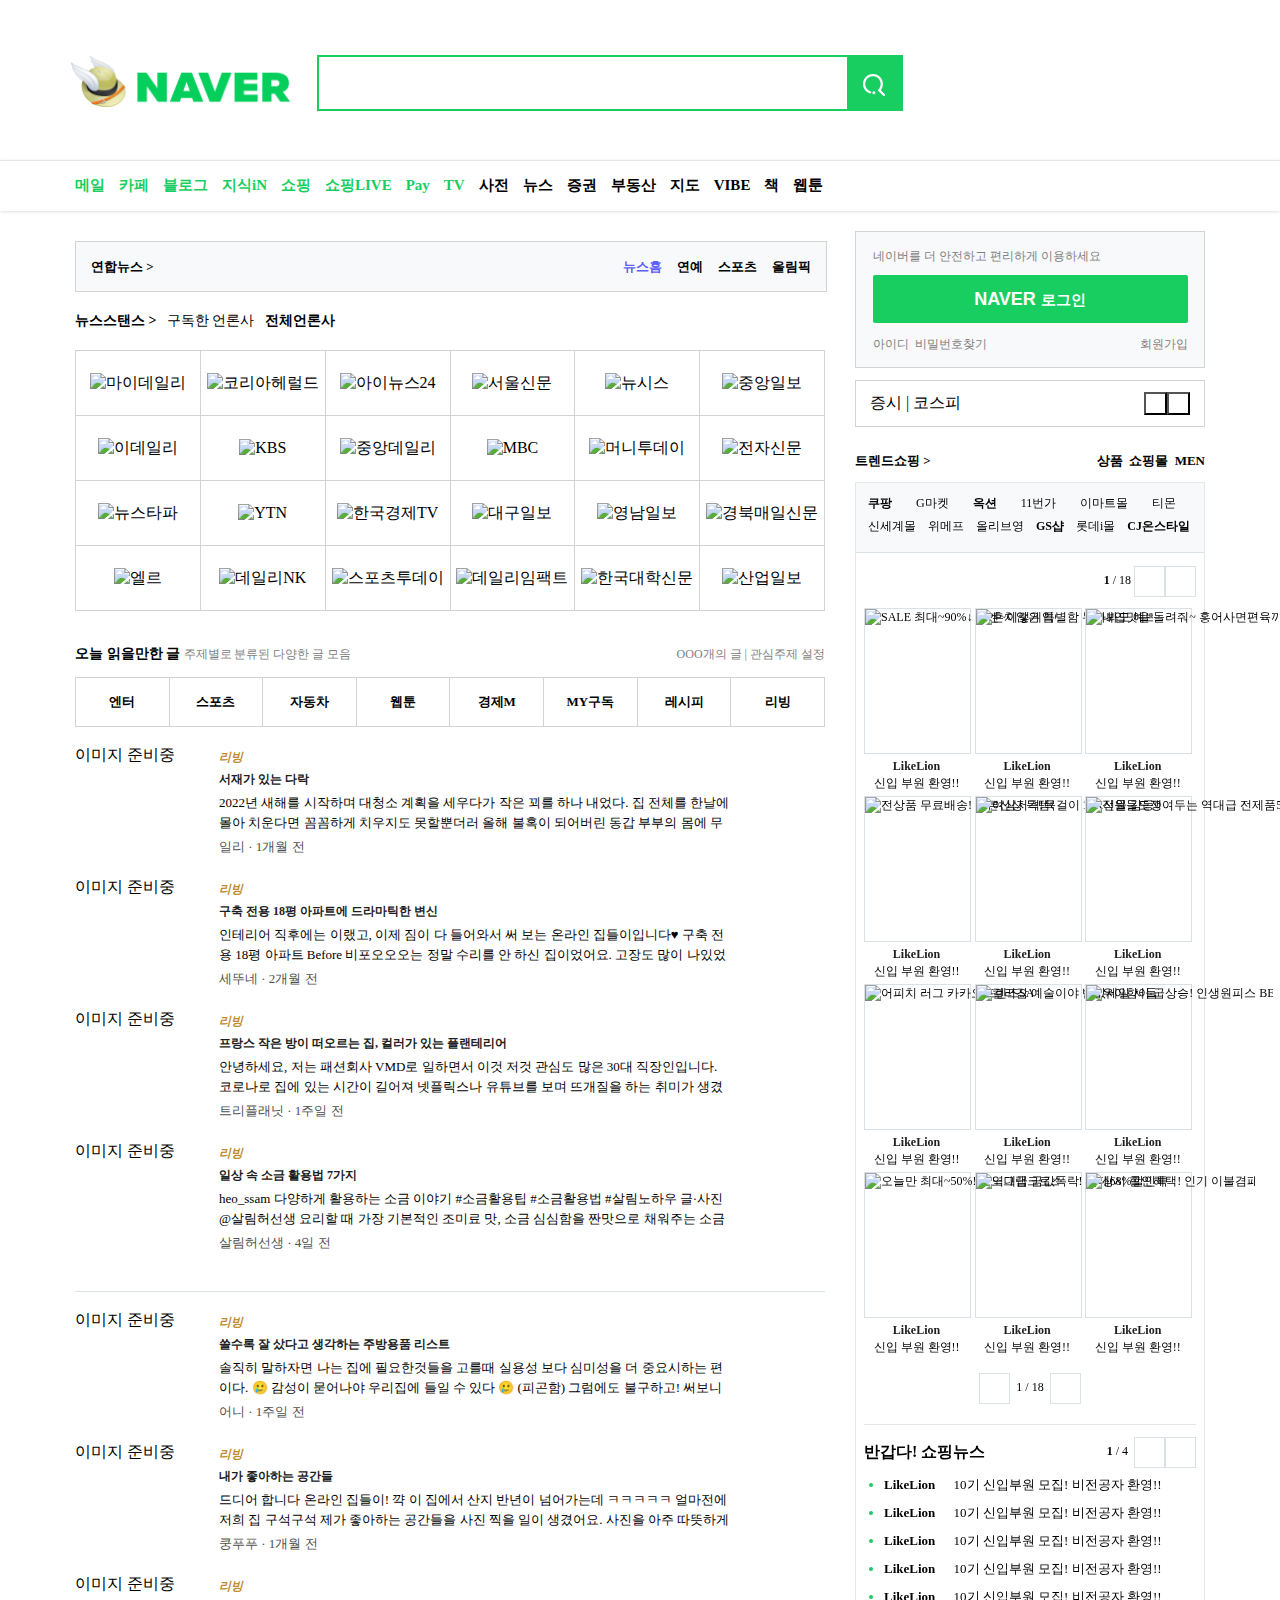
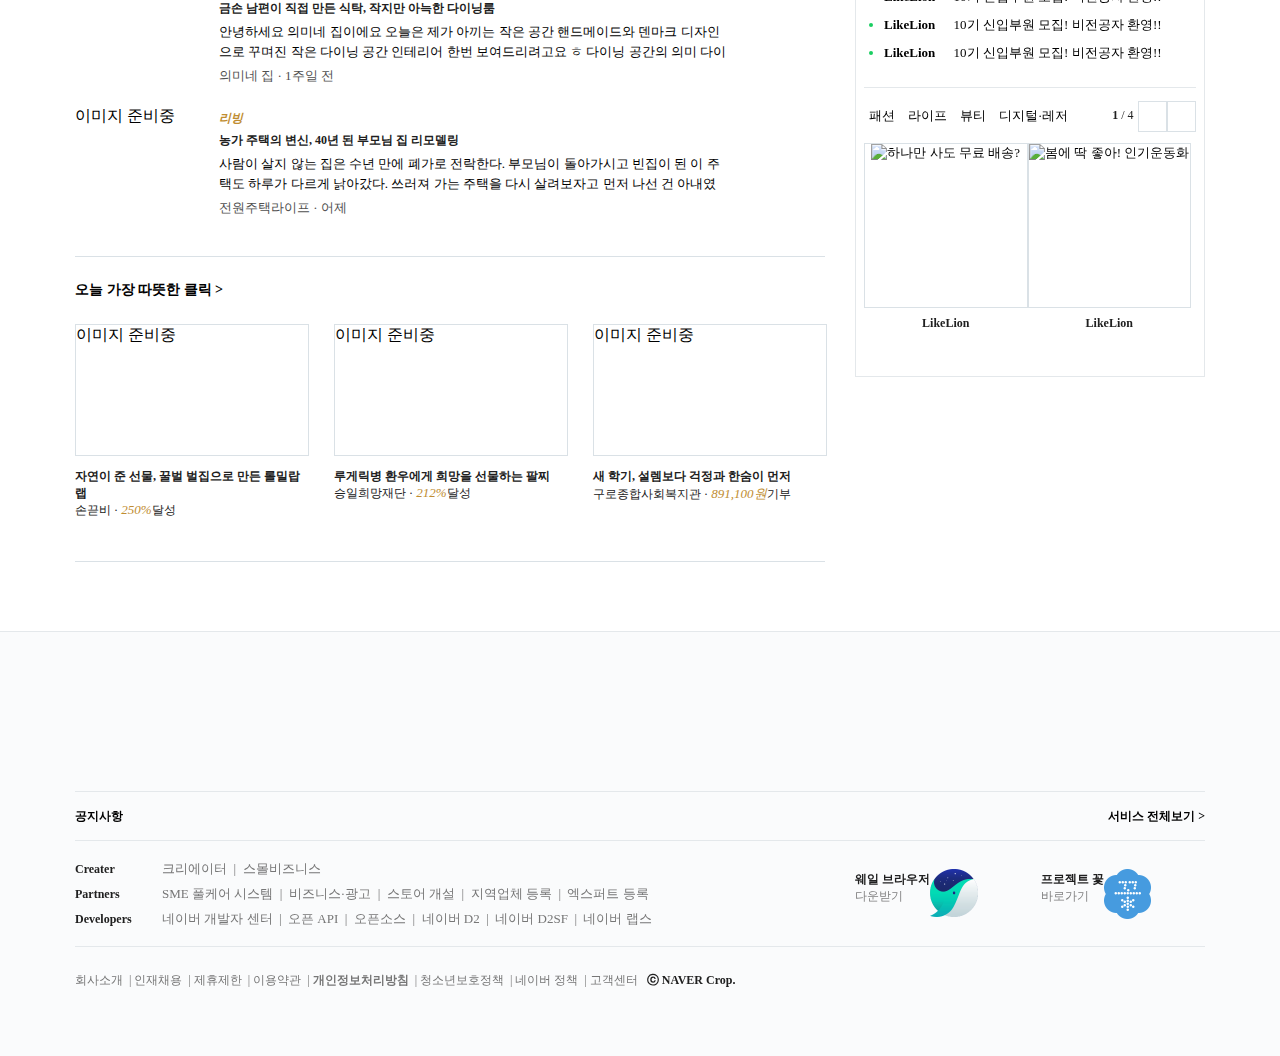
==== commit 0c421c35: "table edit" ====
--- a/index.html
+++ b/index.html
@@ -66,7 +66,7 @@
             <div>
                 <table class="news-table">
                     <tr>
-                       <td><a href=""><img src="https://s.pstatic.net/static/newsstand/2020/logo/light/0604/117.png" height="20" alt="마이데일리" class="news_logo"></a></td><td><a href=""><img src="https://s.pstatic.net/static/newsstand/2020/logo/light/0604/044.png" height="20" alt="코리아헤럴드" class="news_logo"></a></td><td><a href=""><img src="https://s.pstatic.net/static/newsstand/2020/logo/light/0604/031.png" height="20" alt="아이뉴스24" class="news_logo"></a></td><td><a href=""><img src="https://s.pstatic.net/static/newsstand/2020/logo/light/0604/031.png" height="20" alt="아이뉴스24" class="news_logo"></a></td><td><a href=""><img src="https://s.pstatic.net/static/newsstand/2020/logo/light/0604/003.png" height="20" alt="뉴시스" class="news_logo"></a></td><td><a href=""><img src="https://s.pstatic.net/static/newsstand/up/2021/0824/nsd115034872.png" height="20" alt="중앙일보" class="news_logo"></a></td>
+                       <td><a href=""><img src="https://s.pstatic.net/static/newsstand/2020/logo/light/0604/117.png" height="20" alt="마이데일리" class="news_logo"></a></td><td><a href=""><img src="https://s.pstatic.net/static/newsstand/2020/logo/light/0604/044.png" height="20" alt="코리아헤럴드" class="news_logo"></a></td><td><a href=""><img src="https://s.pstatic.net/static/newsstand/2020/logo/light/0604/031.png" height="20" alt="아이뉴스24" class="news_logo"></a></td><td><a href=""><img height="20" alt="서울신문" class="news_logo" loading="lazy" src="https://s.pstatic.net/static/newsstand/up/2022/0208/nsd16121208.png"></a></td><td><a href=""><img src="https://s.pstatic.net/static/newsstand/2020/logo/light/0604/003.png" height="20" alt="뉴시스" class="news_logo"></a></td><td><a href=""><img src="https://s.pstatic.net/static/newsstand/up/2021/0824/nsd115034872.png" height="20" alt="중앙일보" class="news_logo"></a></td>
                     </tr>
                     <tr>
                         <td><a href=""><img src="https://s.pstatic.net/static/newsstand/2020/logo/light/0604/018.png" height="20" alt="이데일리" class="news_logo"></a></td><td><a href=""><img src="https://s.pstatic.net/static/newsstand/2020/logo/light/0604/056.png" height="20" alt="KBS" class="news_logo"></a></td><td><a href=""><img src="https://s.pstatic.net/static/newsstand/2020/logo/light/0604/330.png" height="20" alt="중앙데일리" class="news_logo"></a></td><td><a href=""><img src="https://s.pstatic.net/static/newsstand/2020/logo/light/0604/214.png" height="20" alt="MBC" class="news_logo"></a></td><td><a href=""><img src="https://s.pstatic.net/static/newsstand/2020/logo/light/0604/008.png" height="20" alt="머니투데이" class="news_logo"></a></td><td><a href=""><img src="https://s.pstatic.net/static/newsstand/2020/logo/light/0604/030.png" height="20" alt="전자신문" class="news_logo"></a></td>
